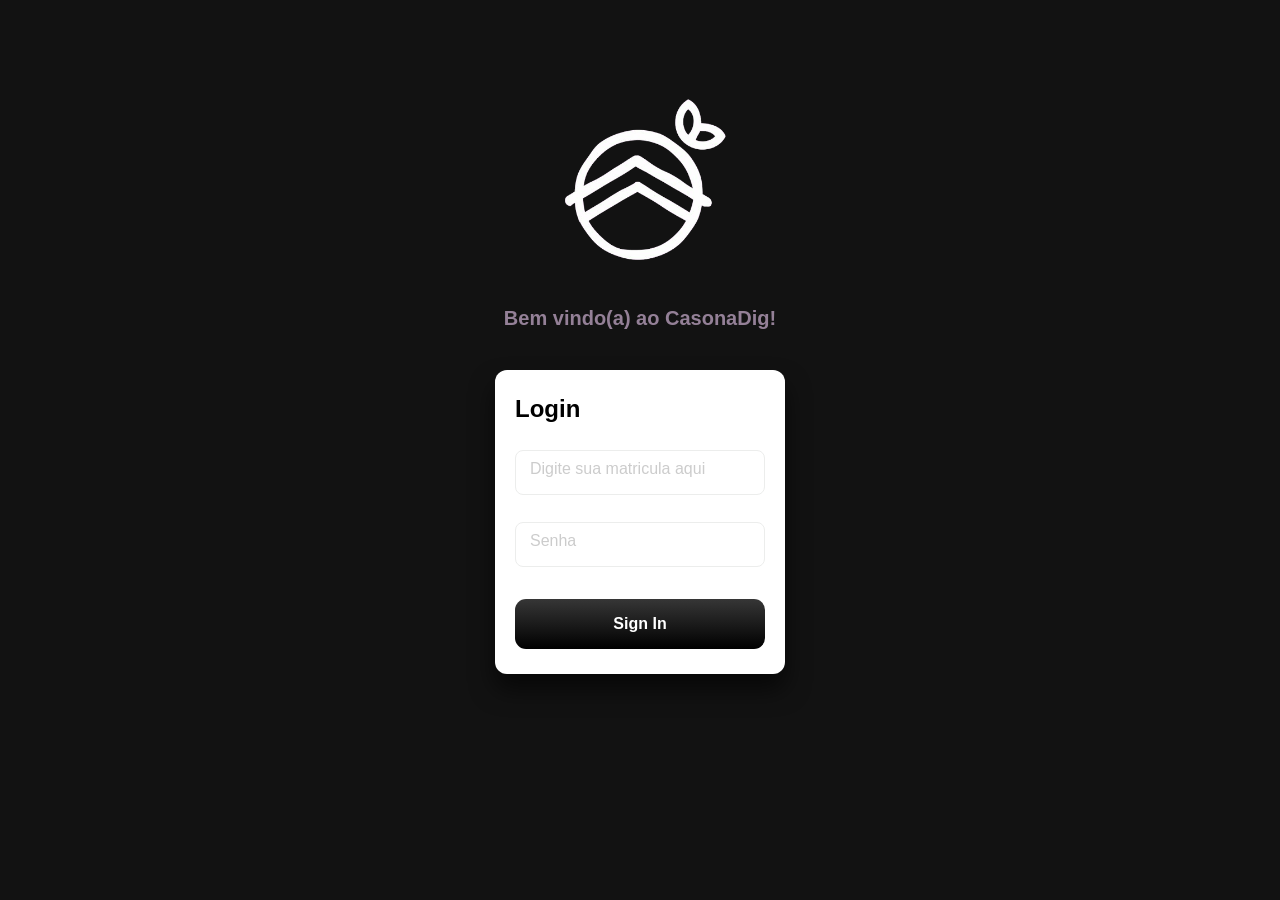
==== index.html @ 1293491a "Adicionado novamente para rodar ao vivo" ====
<!DOCTYPE html>
<html lang="en">

<head>
    <meta charset="UTF-8">
    <meta name="viewport" content="width=device-width, initial-scale=1.0">
    <title>Bem vindo</title>
    <link rel="stylesheet" type="text/css" href="style/style.css">

</head>

<body>

   

    <div class="main-container">
  
        <!-- Contêiner do Logo -->
        <div class="card">
            <img src="imgs/casona_icon.png" alt="React Logo" class="App-logo" />
          <div class="header">Bem vindo(a) ao CasonaDig!</div>
        </div>
      
        <!-- Formulário de Login -->
        <form class="form-control" action="">
          <p class="title">Login</p>
          <div class="input-field">
            <input required="" class="input" type="text" />
            <label class="label" for="input">Digite sua matricula aqui</label>
          </div>
          <div class="input-field">
            <input required="" class="input" type="password" />
            <label class="label" for="input">Senha</label>
          </div>
          <button class="submit-btn">Sign In</button>
        </form>
        
      </div>

</body>

</html>
---- style/style.css ----
* {
    margin: 0;
    padding: 0;
    box-sizing: border-box;
  }
  
  body {
    background-color: #121212; /* Fundo levemente mais escuro para combinar com o design */
    height: 100vh;
    font-family: 'Inter', 'Segoe UI', Roboto, Helvetica, Arial, sans-serif;
  }
  
  /* Novo layout empilhado */
  .main-container {
    display: flex;
    flex-direction: column; /* Coloca o logo em cima e o formulário embaixo */
    justify-content: center;
    align-items: center;
    height: 100%;
    gap: 40px; /* Distância entre o logo e o formulário */
  }
  
  /* --- Ajustes do Logo (.card) --- */
  .card {
    display: flex;
    flex-direction: column;
    align-items: center;
    font-size: 20px;
    font-weight: 700;
    color: #948097;
    margin-top: -159px;
  }
  
  .App-logo {
    width: 250px; /* Controla o tamanho exato do SVG */
    height: auto;
    margin-bottom: -10px; /* Espaço entre o ícone e o texto "Welcome..." */
  }
  
  @media (prefers-reduced-motion: no-preference) {
    .App-logo {
      animation: App-logo-spin infinite 5s linear;
    }
  }
  
  @keyframes App-logo-spin {
    from { transform: rotate(0deg); }
    to { transform: rotate(360deg); }
  }
  
  /* --- Ajustes do Formulário --- */
  .form-control {
    background-color: #ffffff;
    box-shadow: 0 15px 25px rgba(0, 0, 0, 0.6);
    width: 290px; /* Formulário menor e mais proporcional */
    display: flex;
    justify-content: center;
    flex-direction: column;
    gap: 12px;
    padding: 25px 20px; /* Padding ligeiramente menor nas laterais */
    border-radius: 12px; /* Borda levemente mais arredondada */
  }
  
  .title {
    font-size: 24px;
    font-weight: 800;
    margin: 0;
  }
  
  .input-field {
    position: relative;
    width: 100%;
  }
  
  .input {
    margin-top: 15px;
    width: 100%;
    outline: none;
    border-radius: 8px;
    height: 45px;
    border: 1.5px solid #ecedec;
    background: transparent;
    padding-left: 10px;
    font-family: inherit;
  }
  
  .input:focus {
    border: 1.5px solid #2d79f3;
  }
  
  .input-field .label {
    position: absolute;
    top: 25px;
    left: 15px;
    color: #ccc;
    transition: all 0.3s ease;
    pointer-events: none;
    z-index: 2;
  }
  
  .input-field .input:focus ~ .label,
  .input-field .input:valid ~ .label {
    top: 5px;
    left: 5px;
    font-size: 12px;
    color: #2d79f3;
    background-color: #ffffff;
    padding: 0 5px;
  }
  
  .form-control a {
    text-decoration: none;
    color: #1b1b1b;
    font-size: 13px;
    margin-top: 5px;
  }
  
  .form-control a:hover {
    text-decoration: underline;
  }
  
  .submit-btn {
    margin-top: 20px;
    height: 50px;
    background: #f2f2f2;
    border-radius: 11px;
    border: 0;
    outline: none;
    color: #ffffff;
    font-size: 16px;
    font-weight: 700;
    background: linear-gradient(180deg, #363636 0%, #1b1b1b 50%, #000000 100%);
    transition: all 0.3s cubic-bezier(0.15, 0.83, 0.66, 1);
    cursor: pointer;
  }
  
  .submit-btn:hover {
    box-shadow: 0px 0px 0px 2px #ffffff, 0px 0px 0px 4px #0000003a;
  }
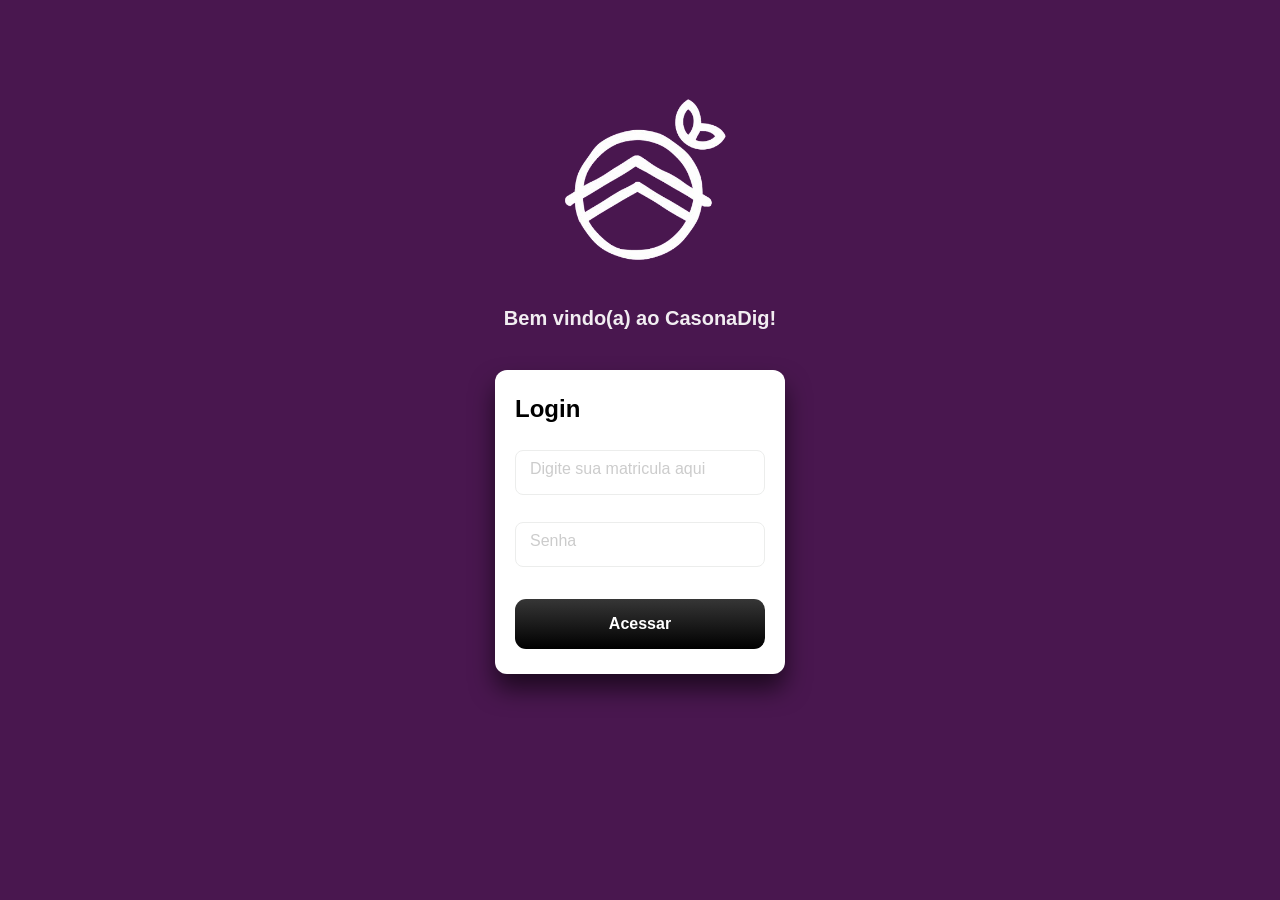
==== commit a95170cf: "Cor de fundo e outros detalhes" ====
--- a/index.html
+++ b/index.html
@@ -32,7 +32,7 @@
             <input required="" class="input" type="password" />
             <label class="label" for="input">Senha</label>
           </div>
-          <button class="submit-btn">Sign In</button>
+          <button class="submit-btn">Acessar</button>
         </form>
         
       </div>
--- a/style/style.css
+++ b/style/style.css
@@ -5,7 +5,7 @@
   }
   
   body {
-    background-color: #121212; /* Fundo levemente mais escuro para combinar com o design */
+    background-color: #49174f; /* Fundo levemente mais escuro para combinar com o design */
     height: 100vh;
     font-family: 'Inter', 'Segoe UI', Roboto, Helvetica, Arial, sans-serif;
   }
@@ -27,7 +27,7 @@
     align-items: center;
     font-size: 20px;
     font-weight: 700;
-    color: #948097;
+    color: #f1edf1;
     margin-top: -159px;
   }
   
